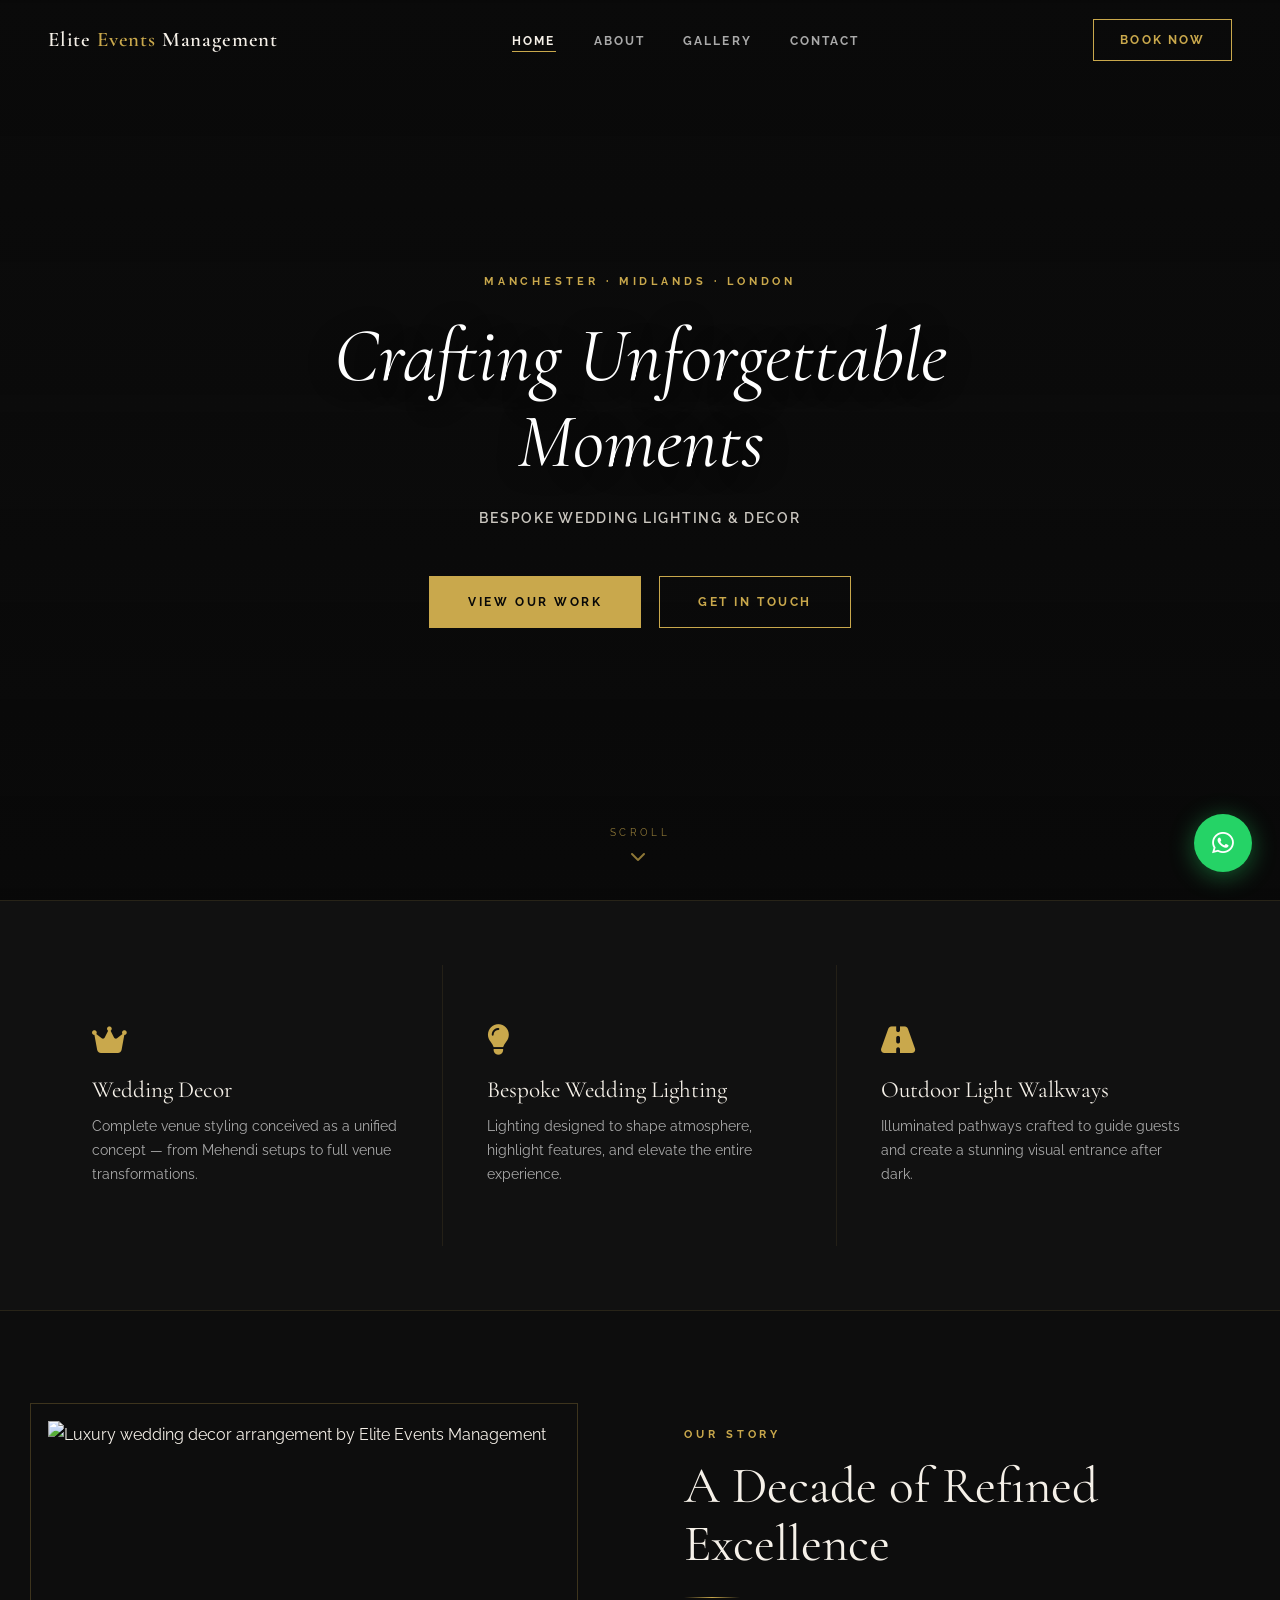
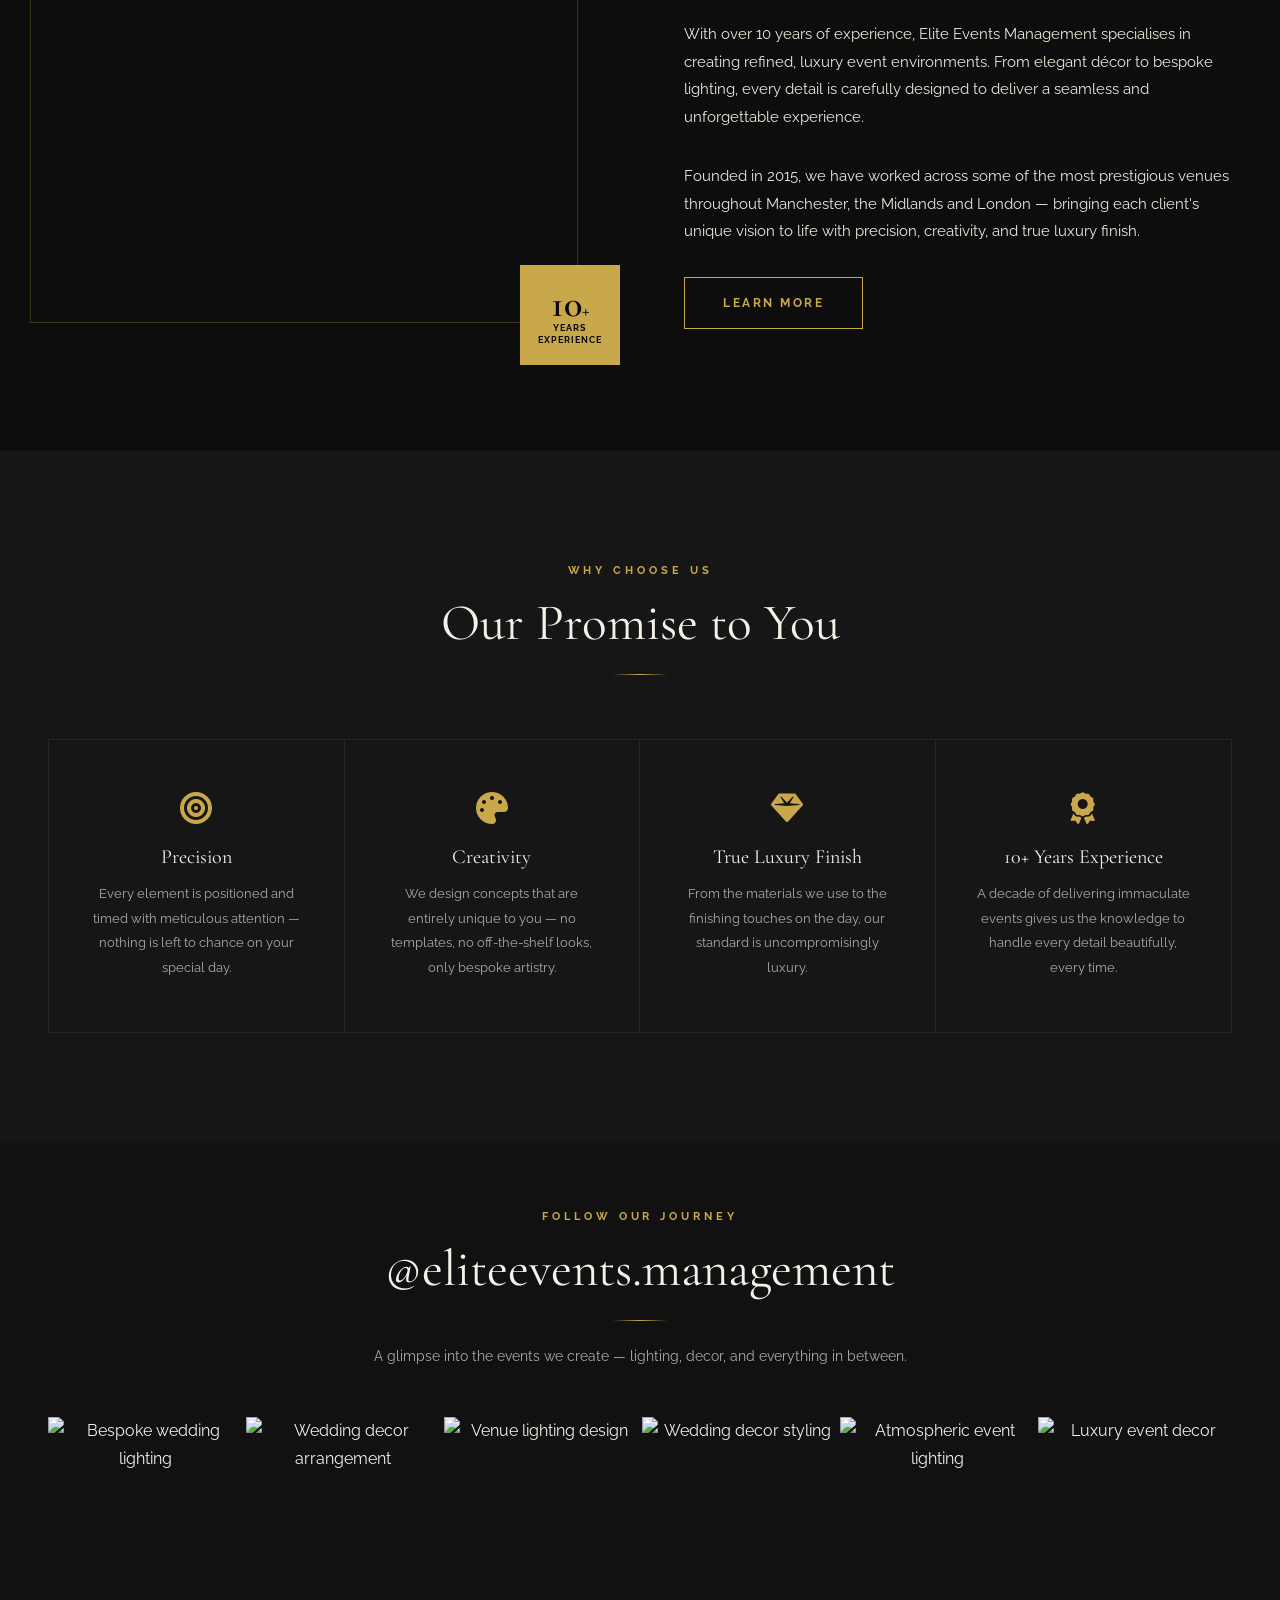
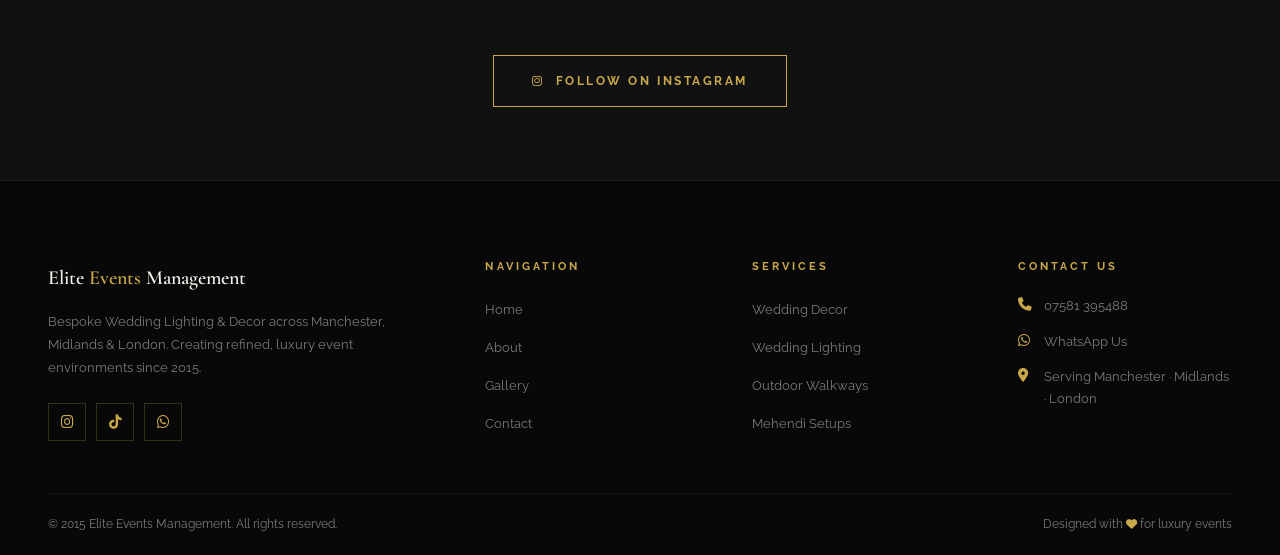
==== index.html @ c96908a7 "Initial commit: Elite Events Management website Bespoke wedding lighting & decor site — 4 pages, dar" ====
<!DOCTYPE html>
<html lang="en">
<head>
  <meta charset="UTF-8" />
  <meta name="viewport" content="width=device-width, initial-scale=1.0" />
  <title>Elite Events Management — Bespoke Wedding Lighting &amp; Decor</title>
  <meta name="description" content="Elite Events Management specialises in luxury wedding lighting and bespoke decor across Manchester, Midlands &amp; London. Over 10 years of creating unforgettable event environments." />

  <!-- Google Fonts -->
  <link rel="preconnect" href="https://fonts.googleapis.com" />
  <link rel="preconnect" href="https://fonts.gstatic.com" crossorigin />
  <link href="https://fonts.googleapis.com/css2?family=Cormorant+Garamond:ital,wght@0,300;0,400;0,600;1,300;1,400;1,600&family=Raleway:wght@300;400;600;700&display=swap" rel="stylesheet" />

  <!-- Font Awesome -->
  <link rel="stylesheet" href="https://cdnjs.cloudflare.com/ajax/libs/font-awesome/6.5.0/css/all.min.css" />

  <!-- Site Stylesheet -->
  <link rel="stylesheet" href="style.css" />
</head>
<body>

  <!-- =============================================
       NAVBAR
       ============================================= -->
  <nav class="navbar" aria-label="Main navigation">
    <div class="container">
      <a href="index.html" class="nav-logo">
        Elite <span class="logo-accent">Events</span> Management
      </a>

      <ul class="nav-links" role="list">
        <li><a href="index.html">Home</a></li>
        <li><a href="about.html">About</a></li>
        <li><a href="gallery.html">Gallery</a></li>
        <li><a href="contact.html">Contact</a></li>
      </ul>

      <a href="https://wa.me/447581395488" target="_blank" rel="noopener" class="nav-book" aria-label="Book via WhatsApp">
        Book Now
      </a>

      <button class="hamburger" aria-label="Toggle mobile menu" aria-expanded="false">
        <span></span><span></span><span></span>
      </button>
    </div>
  </nav>

  <!-- Mobile Menu -->
  <div class="mobile-menu" role="navigation" aria-label="Mobile navigation">
    <a href="index.html">Home</a>
    <a href="about.html">About</a>
    <a href="gallery.html">Gallery</a>
    <a href="contact.html">Contact</a>
    <a href="https://wa.me/447581395488" target="_blank" rel="noopener" class="mobile-book">Book Now via WhatsApp</a>
  </div>


  <!-- =============================================
       HERO
       ============================================= -->
  <section class="hero" aria-label="Hero banner">
    <!-- Background: first Wedding Lighting image -->
    <div class="hero-bg" style="background-image: url('https://primary.jwwb.nl/public/n/e/q/temp-ffznxdnyvjvzcstqiwfw/img_4349-high.jpg');"></div>
    <div class="hero-overlay"></div>

    <div class="hero-content">
      <span class="section-label">Manchester · Midlands · London</span>
      <h1>Crafting Unforgettable<br>Moments</h1>
      <p class="hero-sub">Bespoke Wedding Lighting &amp; Decor</p>
      <div class="hero-ctas">
        <a href="gallery.html" class="btn btn-solid">View Our Work</a>
        <a href="contact.html" class="btn">Get in Touch</a>
      </div>
    </div>

    <div class="hero-scroll" aria-hidden="true">
      <span>Scroll</span>
      <i class="fa-solid fa-chevron-down"></i>
    </div>
  </section>


  <!-- =============================================
       SERVICES STRIP
       ============================================= -->
  <section class="services-strip section-sm" aria-label="Our services overview">
    <div class="container">
      <div class="grid-3">

        <article class="service-card fade-in">
          <i class="fa-solid fa-crown service-icon" aria-hidden="true"></i>
          <h3>Wedding Decor</h3>
          <p>Complete venue styling conceived as a unified concept — from Mehendi setups to full venue transformations.</p>
        </article>

        <article class="service-card fade-in delay-2">
          <i class="fa-solid fa-lightbulb service-icon" aria-hidden="true"></i>
          <h3>Bespoke Wedding Lighting</h3>
          <p>Lighting designed to shape atmosphere, highlight features, and elevate the entire experience.</p>
        </article>

        <article class="service-card fade-in delay-4">
          <i class="fa-solid fa-road service-icon" aria-hidden="true"></i>
          <h3>Outdoor Light Walkways</h3>
          <p>Illuminated pathways crafted to guide guests and create a stunning visual entrance after dark.</p>
        </article>

      </div>
    </div>
  </section>


  <!-- =============================================
       ABOUT TEASER
       ============================================= -->
  <section class="about-teaser section" aria-label="About us">
    <div class="container">
      <div class="split">

        <div class="about-img-wrap fade-in-left">
          <img
            src="https://primary.jwwb.nl/public/n/e/q/temp-ffznxdnyvjvzcstqiwfw/img_4340-high.jpg"
            alt="Luxury wedding decor arrangement by Elite Events Management"
            loading="lazy"
          />
          <div class="about-img-badge" aria-label="10 plus years experience">
            <span class="num">10<span style="font-size:1.2rem;">+</span></span>
            <span class="label">Years<br>Experience</span>
          </div>
        </div>

        <div class="about-text fade-in-right">
          <span class="section-label">Our Story</span>
          <h2>A Decade of Refined Excellence</h2>
          <div class="gold-divider left"></div>
          <p>
            With over 10 years of experience, Elite Events Management specialises in creating
            refined, luxury event environments. From elegant décor to bespoke lighting, every
            detail is carefully designed to deliver a seamless and unforgettable experience.
          </p>
          <p>
            Founded in 2015, we have worked across some of the most prestigious venues throughout
            Manchester, the Midlands and London — bringing each client's unique vision to life with
            precision, creativity, and true luxury finish.
          </p>
          <a href="about.html" class="btn">Learn More</a>
        </div>

      </div>
    </div>
  </section>


  <!-- =============================================
       WHY CHOOSE US
       ============================================= -->
  <section class="why-us section" aria-label="Why choose Elite Events Management">
    <div class="container">
      <div class="why-header fade-in">
        <span class="section-label">Why Choose Us</span>
        <h2>Our Promise to You</h2>
        <div class="gold-divider"></div>
      </div>

      <div class="why-grid">

        <div class="why-card fade-in">
          <i class="fa-solid fa-bullseye why-icon" aria-hidden="true"></i>
          <h3>Precision</h3>
          <p>Every element is positioned and timed with meticulous attention — nothing is left to chance on your special day.</p>
        </div>

        <div class="why-card fade-in delay-2">
          <i class="fa-solid fa-palette why-icon" aria-hidden="true"></i>
          <h3>Creativity</h3>
          <p>We design concepts that are entirely unique to you — no templates, no off-the-shelf looks, only bespoke artistry.</p>
        </div>

        <div class="why-card fade-in delay-3">
          <i class="fa-solid fa-gem why-icon" aria-hidden="true"></i>
          <h3>True Luxury Finish</h3>
          <p>From the materials we use to the finishing touches on the day, our standard is uncompromisingly luxury.</p>
        </div>

        <div class="why-card fade-in delay-4">
          <i class="fa-solid fa-award why-icon" aria-hidden="true"></i>
          <h3>10+ Years Experience</h3>
          <p>A decade of delivering immaculate events gives us the knowledge to handle every detail beautifully, every time.</p>
        </div>

      </div>
    </div>
  </section>


  <!-- =============================================
       INSTAGRAM FEED STRIP
       ============================================= -->
  <section class="insta-section section-sm" aria-label="Our recent work on Instagram">
    <div class="container">

      <div class="insta-header fade-in">
        <span class="section-label">Follow Our Journey</span>
        <h2>@eliteevents.management</h2>
        <div class="gold-divider"></div>
        <p>A glimpse into the events we create — lighting, decor, and everything in between.</p>
      </div>

      <!-- 6-image Instagram-style grid — mix of lighting & decor -->
      <div class="insta-grid" role="list">

        <a href="https://instagram.com/eliteevents.management" target="_blank" rel="noopener" class="insta-item fade-in delay-1" role="listitem" aria-label="View on Instagram">
          <img src="https://primary.jwwb.nl/public/n/e/q/temp-ffznxdnyvjvzcstqiwfw/img_4349-high.jpg" alt="Bespoke wedding lighting" loading="lazy" />
          <div class="insta-item-overlay"><i class="fa-brands fa-instagram" aria-hidden="true"></i></div>
        </a>

        <a href="https://instagram.com/eliteevents.management" target="_blank" rel="noopener" class="insta-item fade-in delay-2" role="listitem" aria-label="View on Instagram">
          <img src="https://primary.jwwb.nl/public/n/e/q/temp-ffznxdnyvjvzcstqiwfw/img_4340-high.jpg" alt="Wedding decor arrangement" loading="lazy" />
          <div class="insta-item-overlay"><i class="fa-brands fa-instagram" aria-hidden="true"></i></div>
        </a>

        <a href="https://instagram.com/eliteevents.management" target="_blank" rel="noopener" class="insta-item fade-in delay-3" role="listitem" aria-label="View on Instagram">
          <img src="https://primary.jwwb.nl/public/n/e/q/temp-ffznxdnyvjvzcstqiwfw/img_4346-high.jpg" alt="Venue lighting design" loading="lazy" />
          <div class="insta-item-overlay"><i class="fa-brands fa-instagram" aria-hidden="true"></i></div>
        </a>

        <a href="https://instagram.com/eliteevents.management" target="_blank" rel="noopener" class="insta-item fade-in delay-2" role="listitem" aria-label="View on Instagram">
          <img src="https://primary.jwwb.nl/public/n/e/q/temp-ffznxdnyvjvzcstqiwfw/img_4334-high.jpg" alt="Wedding decor styling" loading="lazy" />
          <div class="insta-item-overlay"><i class="fa-brands fa-instagram" aria-hidden="true"></i></div>
        </a>

        <a href="https://instagram.com/eliteevents.management" target="_blank" rel="noopener" class="insta-item fade-in delay-3" role="listitem" aria-label="View on Instagram">
          <img src="https://primary.jwwb.nl/public/n/e/q/temp-ffznxdnyvjvzcstqiwfw/img_4342-high.jpg" alt="Atmospheric event lighting" loading="lazy" />
          <div class="insta-item-overlay"><i class="fa-brands fa-instagram" aria-hidden="true"></i></div>
        </a>

        <a href="https://instagram.com/eliteevents.management" target="_blank" rel="noopener" class="insta-item fade-in delay-4" role="listitem" aria-label="View on Instagram">
          <img src="https://primary.jwwb.nl/public/n/e/q/temp-ffznxdnyvjvzcstqiwfw/img_4332-high.jpg" alt="Luxury event decor" loading="lazy" />
          <div class="insta-item-overlay"><i class="fa-brands fa-instagram" aria-hidden="true"></i></div>
        </a>

      </div>

      <div class="text-center">
        <a href="https://instagram.com/eliteevents.management" target="_blank" rel="noopener" class="btn">
          <i class="fa-brands fa-instagram" aria-hidden="true"></i>&nbsp; Follow on Instagram
        </a>
      </div>

    </div>
  </section>


  <!-- =============================================
       FOOTER
       ============================================= -->
  <footer class="footer" role="contentinfo">
    <div class="container">
      <div class="footer-grid">

        <!-- Brand column -->
        <div class="footer-brand">
          <a href="index.html" class="footer-logo">
            Elite <span class="logo-accent">Events</span> Management
          </a>
          <p>Bespoke Wedding Lighting &amp; Decor across Manchester, Midlands &amp; London. Creating refined, luxury event environments since 2015.</p>
          <div class="footer-socials">
            <a href="https://instagram.com/eliteevents.management" target="_blank" rel="noopener" aria-label="Instagram">
              <i class="fa-brands fa-instagram" aria-hidden="true"></i>
            </a>
            <a href="https://tiktok.com/@eliteevents.management" target="_blank" rel="noopener" aria-label="TikTok">
              <i class="fa-brands fa-tiktok" aria-hidden="true"></i>
            </a>
            <a href="https://wa.me/447581395488" target="_blank" rel="noopener" aria-label="WhatsApp">
              <i class="fa-brands fa-whatsapp" aria-hidden="true"></i>
            </a>
          </div>
        </div>

        <!-- Navigation -->
        <div class="footer-col">
          <h4>Navigation</h4>
          <ul>
            <li><a href="index.html">Home</a></li>
            <li><a href="about.html">About</a></li>
            <li><a href="gallery.html">Gallery</a></li>
            <li><a href="contact.html">Contact</a></li>
          </ul>
        </div>

        <!-- Services -->
        <div class="footer-col">
          <h4>Services</h4>
          <ul>
            <li><a href="about.html#services">Wedding Decor</a></li>
            <li><a href="about.html#services">Wedding Lighting</a></li>
            <li><a href="about.html#services">Outdoor Walkways</a></li>
            <li><a href="about.html#services">Mehendi Setups</a></li>
          </ul>
        </div>

        <!-- Contact -->
        <div class="footer-col">
          <h4>Contact Us</h4>
          <div class="footer-contact-item">
            <i class="fa-solid fa-phone" aria-hidden="true"></i>
            <a href="tel:+447581395488">07581 395488</a>
          </div>
          <div class="footer-contact-item">
            <i class="fa-brands fa-whatsapp" aria-hidden="true"></i>
            <a href="https://wa.me/447581395488" target="_blank" rel="noopener">WhatsApp Us</a>
          </div>
          <div class="footer-contact-item">
            <i class="fa-solid fa-location-dot" aria-hidden="true"></i>
            <span>Serving Manchester · Midlands · London</span>
          </div>
        </div>

      </div>

      <div class="footer-bottom">
        <span>&copy; 2015 Elite Events Management. All rights reserved.</span>
        <span>
          Designed with <i class="fa-solid fa-heart" style="color:var(--gold);font-size:0.7rem;" aria-hidden="true"></i> for luxury events
        </span>
      </div>
    </div>
  </footer>


  <!-- =============================================
       FLOATING BUTTONS
       ============================================= -->
  <a href="https://wa.me/447581395488" target="_blank" rel="noopener" class="floating-whatsapp" aria-label="Chat on WhatsApp">
    <i class="fa-brands fa-whatsapp" aria-hidden="true"></i>
  </a>

  <a href="tel:+447581395488" class="floating-call" aria-label="Call us">
    <i class="fa-solid fa-phone" aria-hidden="true"></i>
  </a>


  <script src="script.js"></script>
</body>
</html>
---- style.css ----
/* =============================================
   ELITE EVENTS MANAGEMENT — Global Stylesheet
   Aesthetic: Dark Luxury — Black + Gold + Cream
   Fonts: Cormorant Garamond (headings) + Raleway (body)
   ============================================= */

/* ===== CSS CUSTOM PROPERTIES ===== */
:root {
  --gold:        #C9A84C;
  --gold-light:  #E8C97A;
  --gold-dark:   #9A7A30;
  --black:       #080808;
  --dark:        #0D0D0D;
  --dark-2:      #111111;
  --dark-3:      #161616;
  --dark-4:      #1E1E1E;
  --cream:       #F5F0E8;
  --ivory:       #EDE8DC;
  --white:       #FFFFFF;
  --grey:        #7A7A7A;
  --grey-light:  #AAAAAA;
  --green-wa:    #25D366;

  --font-heading: 'Cormorant Garamond', serif;
  --font-body:    'Raleway', sans-serif;

  --ease:        cubic-bezier(0.4, 0, 0.2, 1);
  --transition:  all 0.35s var(--ease);
  --nav-height:  80px;
}

/* ===== RESET ===== */
*, *::before, *::after { box-sizing: border-box; margin: 0; padding: 0; }
html { scroll-behavior: smooth; font-size: 16px; }
body {
  background: var(--dark);
  color: var(--cream);
  font-family: var(--font-body);
  line-height: 1.75;
  overflow-x: hidden;
  -webkit-font-smoothing: antialiased;
}
img { display: block; max-width: 100%; height: auto; }
a { color: inherit; text-decoration: none; }
ul { list-style: none; }
button { font-family: var(--font-body); cursor: pointer; }

/* ===== LAYOUT UTILITIES ===== */
.container    { max-width: 1240px; margin: 0 auto; padding: 0 28px; }
.section      { padding: 110px 0; }
.section-sm   { padding: 64px 0; }
.text-center  { text-align: center; }

.section-label {
  display: block;
  font-family: var(--font-body);
  font-size: 0.7rem;
  font-weight: 700;
  letter-spacing: 0.35em;
  text-transform: uppercase;
  color: var(--gold);
  margin-bottom: 14px;
}

/* ===== TYPOGRAPHY ===== */
h1, h2, h3, h4 {
  font-family: var(--font-heading);
  font-weight: 400;
  line-height: 1.12;
  color: var(--cream);
}
h1 { font-size: clamp(2.8rem, 6vw, 5.8rem); }
h2 { font-size: clamp(2rem, 4vw, 3.6rem); }
h3 { font-size: clamp(1.3rem, 2.5vw, 2rem); }
h4 { font-size: 1.1rem; }

p { font-size: 0.93rem; color: var(--ivory); line-height: 1.85; }

.gold-divider {
  width: 56px; height: 1px;
  background: linear-gradient(90deg, transparent, var(--gold), transparent);
  margin: 22px auto;
}
.gold-divider.left { margin-left: 0; }

/* ===== BUTTONS ===== */
.btn {
  display: inline-block;
  padding: 15px 38px;
  font-family: var(--font-body);
  font-size: 0.72rem;
  font-weight: 700;
  letter-spacing: 0.22em;
  text-transform: uppercase;
  border: 1px solid var(--gold);
  color: var(--gold);
  background: transparent;
  cursor: pointer;
  transition: var(--transition);
  position: relative;
  overflow: hidden;
  z-index: 1;
}
.btn::after {
  content: '';
  position: absolute;
  inset: 0;
  background: var(--gold);
  transform: scaleX(0);
  transform-origin: left;
  transition: transform 0.38s var(--ease);
  z-index: -1;
}
.btn:hover::after { transform: scaleX(1); }
.btn:hover { color: var(--black); }

.btn-solid {
  background: var(--gold);
  color: var(--black);
}
.btn-solid::after { background: var(--dark-4); }
.btn-solid:hover { color: var(--cream); border-color: var(--dark-4); }

/* =============================================
   NAVBAR
   ============================================= */
.navbar {
  position: fixed;
  top: 0; left: 0; right: 0;
  z-index: 1000;
  height: var(--nav-height);
  display: flex;
  align-items: center;
  transition: background 0.45s var(--ease), box-shadow 0.45s var(--ease);
}
.navbar.scrolled {
  background: rgba(8, 8, 8, 0.97);
  box-shadow: 0 1px 0 rgba(201, 168, 76, 0.1), 0 4px 40px rgba(0,0,0,0.6);
  backdrop-filter: blur(14px);
  -webkit-backdrop-filter: blur(14px);
}
.navbar .container {
  display: flex;
  align-items: center;
  justify-content: space-between;
  width: 100%;
}

/* Logo */
.nav-logo {
  font-family: var(--font-heading);
  font-size: 1.3rem;
  font-weight: 600;
  color: var(--cream);
  letter-spacing: 0.04em;
  white-space: nowrap;
}
.nav-logo .logo-accent { color: var(--gold); }

/* Nav links */
.nav-links {
  display: flex;
  align-items: center;
  gap: 38px;
}
.nav-links a {
  font-size: 0.73rem;
  font-weight: 700;
  letter-spacing: 0.18em;
  text-transform: uppercase;
  color: var(--grey-light);
  transition: color 0.25s;
  position: relative;
  padding-bottom: 4px;
}
.nav-links a::after {
  content: '';
  position: absolute;
  bottom: 0; left: 0;
  width: 0; height: 1px;
  background: var(--gold);
  transition: width 0.3s var(--ease);
}
.nav-links a:hover,
.nav-links a.active { color: var(--cream); }
.nav-links a:hover::after,
.nav-links a.active::after { width: 100%; }

/* Book Now nav button */
.nav-book {
  padding: 10px 26px;
  font-size: 0.72rem;
  font-weight: 700;
  letter-spacing: 0.18em;
  text-transform: uppercase;
  border: 1px solid var(--gold);
  color: var(--gold);
  transition: var(--transition);
  white-space: nowrap;
  background: transparent;
}
.nav-book:hover { background: var(--gold); color: var(--black); }

/* Hamburger */
.hamburger {
  display: none;
  flex-direction: column;
  gap: 5px;
  cursor: pointer;
  padding: 6px;
  background: none;
  border: none;
}
.hamburger span {
  display: block;
  width: 26px; height: 2px;
  background: var(--cream);
  transition: var(--transition);
  transform-origin: center;
}
.hamburger.open span:nth-child(1) { transform: translateY(7px) rotate(45deg); }
.hamburger.open span:nth-child(2) { opacity: 0; transform: scaleX(0); }
.hamburger.open span:nth-child(3) { transform: translateY(-7px) rotate(-45deg); }

/* Mobile menu */
.mobile-menu {
  display: none;
  position: fixed;
  top: var(--nav-height);
  left: 0; right: 0; bottom: 0;
  background: rgba(8, 8, 8, 0.99);
  backdrop-filter: blur(20px);
  -webkit-backdrop-filter: blur(20px);
  padding: 40px 28px;
  z-index: 999;
  flex-direction: column;
  gap: 0;
  border-top: 1px solid rgba(201, 168, 76, 0.15);
  overflow-y: auto;
}
.mobile-menu.open { display: flex; }
.mobile-menu a {
  font-family: var(--font-heading);
  font-size: 1.9rem;
  color: var(--cream);
  letter-spacing: 0.03em;
  padding: 14px 0;
  border-bottom: 1px solid rgba(255, 255, 255, 0.05);
  transition: color 0.25s;
}
.mobile-menu a:hover { color: var(--gold); }
.mobile-menu .mobile-book {
  margin-top: 32px;
  display: inline-block;
  font-family: var(--font-body);
  font-size: 0.78rem;
  letter-spacing: 0.2em;
  text-transform: uppercase;
  font-weight: 700;
  border: 1px solid var(--gold);
  color: var(--gold);
  padding: 16px 36px;
  text-align: center;
}

/* =============================================
   HERO — Full screen
   ============================================= */
.hero {
  position: relative;
  height: 100vh;
  min-height: 640px;
  display: flex;
  align-items: center;
  justify-content: center;
  text-align: center;
  overflow: hidden;
}
.hero-bg {
  position: absolute;
  inset: 0;
  background-size: cover;
  background-position: center top;
  will-change: transform;
  transform: scale(1.06) translateY(0);
}
.hero-overlay {
  position: absolute;
  inset: 0;
  background: linear-gradient(
    180deg,
    rgba(8,8,8,0.62) 0%,
    rgba(8,8,8,0.38) 45%,
    rgba(8,8,8,0.78) 100%
  );
}
.hero-content {
  position: relative;
  z-index: 2;
  max-width: 820px;
  padding: 0 24px;
}
.hero-content .section-label { margin-bottom: 22px; }
.hero-content h1 {
  color: var(--white);
  margin-bottom: 20px;
  text-shadow: 0 2px 30px rgba(0,0,0,0.4);
  font-style: italic;
}
.hero-content .hero-sub {
  font-size: 0.9rem;
  color: rgba(245, 240, 232, 0.82);
  letter-spacing: 0.12em;
  margin-bottom: 44px;
  text-transform: uppercase;
  font-weight: 600;
}
.hero-ctas {
  display: flex;
  gap: 18px;
  justify-content: center;
  flex-wrap: wrap;
}
.hero-scroll {
  position: absolute;
  bottom: 36px;
  left: 50%;
  transform: translateX(-50%);
  z-index: 2;
  display: flex;
  flex-direction: column;
  align-items: center;
  gap: 6px;
  color: rgba(201, 168, 76, 0.7);
  font-size: 0.6rem;
  letter-spacing: 0.35em;
  text-transform: uppercase;
  animation: heroScroll 2.2s ease-in-out infinite;
}
.hero-scroll i { font-size: 1rem; }
@keyframes heroScroll {
  0%, 100% { transform: translateX(-50%) translateY(0); opacity: 0.7; }
  50% { transform: translateX(-50%) translateY(8px); opacity: 1; }
}

/* Sub-page hero */
.page-hero {
  padding-top: calc(var(--nav-height) + 64px);
  padding-bottom: 72px;
  background: var(--dark-2);
  text-align: center;
  position: relative;
  overflow: hidden;
}
.page-hero::before {
  content: '';
  position: absolute;
  inset: 0;
  background: radial-gradient(ellipse 70% 50% at 50% 0%, rgba(201,168,76,0.07) 0%, transparent 70%);
}
.page-hero .section-label { margin-bottom: 16px; }
.page-hero h1 { margin-bottom: 16px; }
.page-hero p {
  max-width: 580px;
  margin: 0 auto;
  color: var(--grey-light);
}

/* =============================================
   SERVICES STRIP (Home)
   ============================================= */
.services-strip {
  background: var(--dark-2);
  border-top: 1px solid rgba(201,168,76,0.12);
  border-bottom: 1px solid rgba(201,168,76,0.12);
}
.services-strip .grid-3 {
  display: grid;
  grid-template-columns: repeat(3, 1fr);
}
.service-card {
  padding: 60px 44px;
  border-right: 1px solid rgba(201,168,76,0.1);
  position: relative;
  overflow: hidden;
  transition: background 0.35s;
}
.service-card:last-child { border-right: none; }
.service-card::after {
  content: '';
  position: absolute;
  bottom: 0; left: 0;
  height: 2px; width: 0;
  background: linear-gradient(90deg, var(--gold), var(--gold-light));
  transition: width 0.45s var(--ease);
}
.service-card:hover { background: rgba(201,168,76,0.035); }
.service-card:hover::after { width: 100%; }
.service-icon {
  font-size: 1.9rem;
  color: var(--gold);
  margin-bottom: 22px;
  display: block;
}
.service-card h3 { font-size: 1.45rem; margin-bottom: 12px; }
.service-card p { font-size: 0.87rem; color: var(--grey-light); line-height: 1.7; }

/* =============================================
   ABOUT TEASER (Home)
   ============================================= */
.about-teaser .split {
  display: grid;
  grid-template-columns: 1fr 1fr;
  gap: 88px;
  align-items: center;
}
.about-img-wrap {
  position: relative;
}
.about-img-wrap img {
  width: 100%;
  height: 520px;
  object-fit: cover;
  display: block;
}
.about-img-wrap::before {
  content: '';
  position: absolute;
  top: -18px; left: -18px;
  right: 18px; bottom: 18px;
  border: 1px solid rgba(201,168,76,0.25);
  pointer-events: none;
}
.about-img-badge {
  position: absolute;
  bottom: -24px; right: -24px;
  width: 100px; height: 100px;
  background: var(--gold);
  display: flex;
  flex-direction: column;
  align-items: center;
  justify-content: center;
  text-align: center;
}
.about-img-badge .num {
  font-family: var(--font-heading);
  font-size: 2.4rem;
  color: var(--black);
  line-height: 1;
  font-weight: 600;
}
.about-img-badge .label {
  font-family: var(--font-body);
  font-size: 0.55rem;
  font-weight: 700;
  letter-spacing: 0.12em;
  text-transform: uppercase;
  color: var(--black);
  line-height: 1.3;
}
.about-text .section-label { margin-bottom: 14px; }
.about-text h2 { margin-bottom: 24px; }
.about-text p { margin-bottom: 32px; }

/* =============================================
   WHY CHOOSE US
   ============================================= */
.why-us { background: var(--dark-3); }
.why-header { text-align: center; margin-bottom: 64px; }
.why-grid {
  display: grid;
  grid-template-columns: repeat(4, 1fr);
  border: 1px solid rgba(201,168,76,0.1);
}
.why-card {
  padding: 52px 36px;
  text-align: center;
  border-right: 1px solid rgba(201,168,76,0.1);
  transition: background 0.35s;
}
.why-card:last-child { border-right: none; }
.why-card:hover { background: rgba(201,168,76,0.04); }
.why-icon {
  font-size: 2rem;
  color: var(--gold);
  margin-bottom: 22px;
  display: block;
}
.why-card h3 { font-size: 1.25rem; margin-bottom: 12px; }
.why-card p { font-size: 0.84rem; color: var(--grey-light); }

/* =============================================
   INSTAGRAM STRIP (Home)
   ============================================= */
.insta-section {
  background: var(--dark-2);
  text-align: center;
}
.insta-header { margin-bottom: 48px; }
.insta-header h2 { margin-bottom: 14px; }
.insta-header p { color: var(--grey-light); font-size: 0.88rem; }
.insta-grid {
  display: grid;
  grid-template-columns: repeat(6, 1fr);
  gap: 4px;
  margin-bottom: 44px;
}
.insta-item {
  position: relative;
  aspect-ratio: 1 / 1;
  overflow: hidden;
  cursor: pointer;
}
.insta-item img {
  width: 100%; height: 100%;
  object-fit: cover;
  transition: transform 0.55s var(--ease);
}
.insta-item:hover img { transform: scale(1.1); }
.insta-item-overlay {
  position: absolute;
  inset: 0;
  background: rgba(8,8,8,0.55);
  display: flex;
  align-items: center;
  justify-content: center;
  opacity: 0;
  transition: opacity 0.35s;
}
.insta-item:hover .insta-item-overlay { opacity: 1; }
.insta-item-overlay i { font-size: 1.5rem; color: white; }

/* =============================================
   FOOTER
   ============================================= */
.footer {
  background: var(--black);
  border-top: 1px solid rgba(201,168,76,0.12);
  padding: 80px 0 0;
}
.footer-grid {
  display: grid;
  grid-template-columns: 1.8fr 1fr 1fr 1fr;
  gap: 52px;
  padding-bottom: 52px;
  border-bottom: 1px solid rgba(255,255,255,0.05);
}
.footer-logo {
  font-family: var(--font-heading);
  font-size: 1.25rem;
  color: var(--cream);
  font-weight: 600;
  display: block;
  margin-bottom: 14px;
}
.footer-logo .logo-accent { color: var(--gold); }
.footer-brand p {
  font-size: 0.84rem;
  color: var(--grey);
  margin-bottom: 24px;
  line-height: 1.7;
}
.footer-socials {
  display: flex;
  gap: 10px;
}
.footer-socials a {
  width: 38px; height: 38px;
  border: 1px solid rgba(201,168,76,0.25);
  display: flex; align-items: center; justify-content: center;
  color: var(--gold);
  font-size: 0.9rem;
  transition: var(--transition);
}
.footer-socials a:hover { background: var(--gold); color: var(--black); border-color: var(--gold); }

.footer-col h4 {
  font-family: var(--font-body);
  font-size: 0.68rem;
  font-weight: 700;
  letter-spacing: 0.28em;
  text-transform: uppercase;
  color: var(--gold);
  margin-bottom: 22px;
}
.footer-col ul { display: flex; flex-direction: column; gap: 10px; }
.footer-col ul a {
  font-size: 0.84rem;
  color: var(--grey);
  transition: color 0.25s;
  padding-left: 0;
}
.footer-col ul a:hover { color: var(--cream); }

.footer-contact-item {
  display: flex;
  align-items: flex-start;
  gap: 12px;
  margin-bottom: 14px;
}
.footer-contact-item i {
  color: var(--gold);
  font-size: 0.85rem;
  margin-top: 3px;
  min-width: 14px;
}
.footer-contact-item span, .footer-contact-item a {
  font-size: 0.84rem;
  color: var(--grey);
  line-height: 1.6;
  transition: color 0.25s;
}
.footer-contact-item a:hover { color: var(--gold); }

.footer-bottom {
  display: flex;
  align-items: center;
  justify-content: space-between;
  padding: 20px 0;
  font-size: 0.76rem;
  color: var(--grey);
  flex-wrap: wrap;
  gap: 12px;
}
.footer-bottom a { color: var(--grey); transition: color 0.25s; }
.footer-bottom a:hover { color: var(--gold); }

/* =============================================
   FLOATING BUTTONS
   ============================================= */
.floating-whatsapp {
  position: fixed;
  bottom: 28px; right: 28px;
  z-index: 950;
  width: 58px; height: 58px;
  background: var(--green-wa);
  border-radius: 50%;
  display: flex; align-items: center; justify-content: center;
  color: white;
  font-size: 1.55rem;
  box-shadow: 0 4px 24px rgba(37,211,102,0.42);
  transition: transform 0.3s, box-shadow 0.3s;
}
.floating-whatsapp:hover {
  transform: scale(1.1) translateY(-2px);
  box-shadow: 0 8px 36px rgba(37,211,102,0.55);
}

.floating-call {
  display: none;
  position: fixed;
  bottom: 28px; right: 100px;
  z-index: 950;
  width: 58px; height: 58px;
  background: var(--gold);
  border-radius: 50%;
  align-items: center; justify-content: center;
  color: var(--black);
  font-size: 1.3rem;
  box-shadow: 0 4px 24px rgba(201,168,76,0.38);
  transition: transform 0.3s;
}
.floating-call:hover { transform: scale(1.1); }

/* =============================================
   SCROLL ANIMATIONS
   ============================================= */
.fade-in {
  opacity: 0;
  transform: translateY(32px);
  transition: opacity 0.75s var(--ease), transform 0.75s var(--ease);
}
.fade-in-left {
  opacity: 0;
  transform: translateX(-32px);
  transition: opacity 0.75s var(--ease), transform 0.75s var(--ease);
}
.fade-in-right {
  opacity: 0;
  transform: translateX(32px);
  transition: opacity 0.75s var(--ease), transform 0.75s var(--ease);
}
.fade-in.visible,
.fade-in-left.visible,
.fade-in-right.visible { opacity: 1; transform: translate(0); }

.delay-1 { transition-delay: 0.1s; }
.delay-2 { transition-delay: 0.2s; }
.delay-3 { transition-delay: 0.3s; }
.delay-4 { transition-delay: 0.4s; }
.delay-5 { transition-delay: 0.5s; }

/* =============================================
   ABOUT PAGE
   ============================================= */
.about-intro { background: var(--dark); }
.about-intro-inner {
  max-width: 860px;
  margin: 0 auto;
}
.about-intro-inner p { margin-bottom: 22px; font-size: 1.02rem; }
.about-intro-inner .lead {
  font-family: var(--font-heading);
  font-size: 1.45rem;
  font-style: italic;
  color: var(--cream);
  line-height: 1.5;
  margin-bottom: 32px;
}

/* Services detail */
.services-detail { background: var(--dark-2); }
.services-detail-header { text-align: center; margin-bottom: 64px; }
.services-detail-grid {
  display: grid;
  grid-template-columns: repeat(3, 1fr);
  border: 1px solid rgba(201,168,76,0.1);
}
.service-detail-card {
  padding: 52px 40px;
  border-right: 1px solid rgba(201,168,76,0.1);
  position: relative;
  transition: background 0.35s;
}
.service-detail-card:last-child { border-right: none; }
.service-detail-card:hover { background: rgba(201,168,76,0.035); }
.service-detail-card .service-icon { margin-bottom: 22px; }
.service-detail-card h3 { margin-bottom: 14px; }
.service-detail-card > p { font-size: 0.87rem; color: var(--grey-light); margin-bottom: 22px; }
.service-detail-card ul { display: flex; flex-direction: column; gap: 10px; }
.service-detail-card ul li {
  font-size: 0.84rem;
  color: var(--grey-light);
  padding-left: 18px;
  position: relative;
  line-height: 1.5;
}
.service-detail-card ul li::before {
  content: '';
  position: absolute;
  left: 0; top: 9px;
  width: 7px; height: 1px;
  background: var(--gold);
}

/* How It Works timeline */
.timeline-section { background: var(--dark-3); }
.timeline-header { text-align: center; margin-bottom: 72px; }
.timeline-steps {
  display: grid;
  grid-template-columns: repeat(4, 1fr);
  position: relative;
}
.timeline-steps::before {
  content: '';
  position: absolute;
  top: 31px;
  left: calc(12.5% + 8px);
  width: calc(75% - 16px);
  height: 1px;
  background: linear-gradient(90deg, rgba(201,168,76,0.2), rgba(201,168,76,0.5), rgba(201,168,76,0.2));
  z-index: 0;
}
.timeline-step {
  text-align: center;
  padding: 0 20px;
  position: relative;
  z-index: 1;
}
.step-circle {
  width: 62px; height: 62px;
  border: 1px solid var(--gold);
  border-radius: 50%;
  display: flex; align-items: center; justify-content: center;
  margin: 0 auto 28px;
  background: var(--dark-3);
  font-family: var(--font-heading);
  font-size: 1.5rem;
  color: var(--gold);
  position: relative;
  z-index: 2;
}
.timeline-step h3 { font-size: 1.15rem; margin-bottom: 10px; }
.timeline-step p { font-size: 0.83rem; color: var(--grey-light); }

/* =============================================
   GALLERY PAGE
   ============================================= */
.gallery-section { background: var(--dark); }

.gallery-filters {
  display: flex;
  justify-content: center;
  flex-wrap: wrap;
  gap: 6px;
  margin-bottom: 52px;
}
.filter-btn {
  padding: 11px 30px;
  font-family: var(--font-body);
  font-size: 0.72rem;
  font-weight: 700;
  letter-spacing: 0.18em;
  text-transform: uppercase;
  border: 1px solid rgba(201,168,76,0.25);
  color: var(--grey-light);
  background: transparent;
  cursor: pointer;
  transition: var(--transition);
}
.filter-btn.active,
.filter-btn:hover {
  border-color: var(--gold);
  color: var(--gold);
  background: rgba(201,168,76,0.06);
}

/* Masonry columns gallery */
.gallery-grid {
  columns: 3;
  column-gap: 6px;
}
.gallery-item {
  break-inside: avoid;
  margin-bottom: 6px;
  position: relative;
  overflow: hidden;
  cursor: pointer;
  display: block;
}
.gallery-item img {
  width: 100%;
  display: block;
  object-fit: cover;
  transition: transform 0.55s var(--ease);
}
.gallery-item:hover img { transform: scale(1.06); }
.gallery-item-overlay {
  position: absolute;
  inset: 0;
  background: rgba(8,8,8,0.55);
  display: flex;
  flex-direction: column;
  align-items: center;
  justify-content: center;
  gap: 10px;
  opacity: 0;
  transition: opacity 0.35s;
}
.gallery-item:hover .gallery-item-overlay { opacity: 1; }
.gallery-item-overlay i { font-size: 1.5rem; color: var(--gold); }
.gallery-item-overlay span {
  font-family: var(--font-body);
  font-size: 0.68rem;
  font-weight: 700;
  letter-spacing: 0.22em;
  text-transform: uppercase;
  color: var(--cream);
}
.gallery-item.hidden { display: none; }

/* Lightbox */
.lightbox {
  position: fixed;
  inset: 0;
  z-index: 2000;
  background: rgba(0,0,0,0.96);
  display: none;
  align-items: center;
  justify-content: center;
}
.lightbox.open { display: flex; }
.lightbox-inner {
  position: relative;
  display: flex;
  flex-direction: column;
  align-items: center;
  max-width: 90vw;
  max-height: 90vh;
}
.lightbox-inner img {
  max-width: 88vw;
  max-height: 82vh;
  object-fit: contain;
  display: block;
}
.lightbox-close {
  position: absolute;
  top: -50px; right: 0;
  background: none;
  border: none;
  color: var(--cream);
  font-size: 1.3rem;
  cursor: pointer;
  padding: 8px;
  transition: color 0.25s;
  line-height: 1;
}
.lightbox-close:hover { color: var(--gold); }
.lightbox-caption {
  margin-top: 14px;
  font-family: var(--font-body);
  font-size: 0.7rem;
  font-weight: 700;
  letter-spacing: 0.25em;
  text-transform: uppercase;
  color: var(--gold);
  text-align: center;
}
.lightbox-nav {
  position: absolute;
  top: 50%;
  transform: translateY(-50%);
  background: rgba(201,168,76,0.12);
  border: 1px solid rgba(201,168,76,0.3);
  color: var(--cream);
  width: 48px; height: 48px;
  display: flex; align-items: center; justify-content: center;
  cursor: pointer;
  font-size: 1rem;
  transition: background 0.25s;
}
.lightbox-nav:hover { background: rgba(201,168,76,0.3); color: var(--gold); }
.lightbox-prev { left: -64px; }
.lightbox-next { right: -64px; }

.gallery-cta-block {
  text-align: center;
  padding: 90px 0 110px;
  border-top: 1px solid rgba(201,168,76,0.1);
  margin-top: 48px;
}
.gallery-cta-block h2 { margin-bottom: 14px; }
.gallery-cta-block p { color: var(--grey-light); margin-bottom: 36px; font-size: 0.92rem; }

/* =============================================
   CONTACT PAGE
   ============================================= */
.contact-section { background: var(--dark); }
.contact-grid {
  display: grid;
  grid-template-columns: 1.4fr 1fr;
  gap: 72px;
  align-items: start;
}

/* Form */
.contact-form-head { margin-bottom: 44px; }
.contact-form-head h2 { margin-bottom: 10px; }
.contact-form-head p { color: var(--grey-light); font-size: 0.9rem; }

.form-group { margin-bottom: 26px; }
.form-group label {
  display: block;
  font-size: 0.68rem;
  font-weight: 700;
  letter-spacing: 0.22em;
  text-transform: uppercase;
  color: var(--gold);
  margin-bottom: 8px;
}
.form-group input,
.form-group select,
.form-group textarea {
  width: 100%;
  background: var(--dark-3);
  border: 1px solid rgba(201,168,76,0.18);
  color: var(--cream);
  font-family: var(--font-body);
  font-size: 0.9rem;
  padding: 15px 20px;
  outline: none;
  transition: border-color 0.3s;
  -webkit-appearance: none;
  appearance: none;
  border-radius: 0;
}
.form-group input::placeholder,
.form-group textarea::placeholder { color: var(--grey); }
.form-group input:focus,
.form-group select:focus,
.form-group textarea:focus { border-color: var(--gold); }
.form-group select {
  background-image: url("data:image/svg+xml,%3Csvg xmlns='http://www.w3.org/2000/svg' width='10' height='7'%3E%3Cpath fill='%23C9A84C' d='M5 7L0 0h10z'/%3E%3C/svg%3E");
  background-repeat: no-repeat;
  background-position: right 20px center;
  cursor: pointer;
}
.form-group select option { background: #161616; color: var(--cream); }
.form-group textarea { resize: vertical; min-height: 140px; }
.form-row { display: grid; grid-template-columns: 1fr 1fr; gap: 22px; }

.field-error {
  display: none;
  font-size: 0.73rem;
  color: #e05c5c;
  margin-top: 5px;
  letter-spacing: 0.04em;
}
.form-group.has-error .field-error { display: block; }
.form-group.has-error input,
.form-group.has-error select,
.form-group.has-error textarea { border-color: #e05c5c; }

.submit-btn {
  display: inline-block;
  padding: 17px 44px;
  font-family: var(--font-body);
  font-size: 0.73rem;
  font-weight: 700;
  letter-spacing: 0.22em;
  text-transform: uppercase;
  border: 1px solid var(--gold);
  color: var(--black);
  background: var(--gold);
  cursor: pointer;
  transition: var(--transition);
  position: relative;
  overflow: hidden;
  z-index: 1;
}
.submit-btn::after {
  content: '';
  position: absolute;
  inset: 0;
  background: var(--dark-4);
  transform: scaleX(0);
  transform-origin: left;
  transition: transform 0.35s var(--ease);
  z-index: -1;
}
.submit-btn:hover::after { transform: scaleX(1); }
.submit-btn:hover { color: var(--gold); border-color: var(--dark-4); }
.submit-btn:disabled { opacity: 0.6; cursor: not-allowed; }

.form-success {
  display: none;
  text-align: center;
  padding: 56px 40px;
  border: 1px solid rgba(201,168,76,0.25);
  background: rgba(201,168,76,0.04);
}
.form-success i { font-size: 2.8rem; color: var(--gold); margin-bottom: 20px; display: block; }
.form-success h3 { margin-bottom: 12px; font-size: 1.6rem; }
.form-success p { color: var(--grey-light); }

/* Sidebar */
.contact-sidebar { position: sticky; top: 108px; }
.info-card {
  background: var(--dark-2);
  border: 1px solid rgba(201,168,76,0.13);
  padding: 44px;
  margin-bottom: 20px;
}
.info-card h3 {
  font-size: 1.3rem;
  margin-bottom: 28px;
  padding-bottom: 18px;
  border-bottom: 1px solid rgba(201,168,76,0.15);
}
.info-item {
  display: flex;
  gap: 16px;
  align-items: flex-start;
  margin-bottom: 22px;
}
.info-item:last-child { margin-bottom: 0; }
.info-item i { color: var(--gold); font-size: 1rem; margin-top: 4px; min-width: 16px; }
.info-item-body strong {
  display: block;
  font-size: 0.7rem;
  font-weight: 700;
  letter-spacing: 0.18em;
  text-transform: uppercase;
  color: var(--cream);
  margin-bottom: 3px;
  font-family: var(--font-body);
}
.info-item-body span,
.info-item-body a {
  font-size: 0.87rem;
  color: var(--grey-light);
  line-height: 1.6;
  transition: color 0.25s;
}
.info-item-body a:hover { color: var(--gold); }

.areas-tags {
  display: flex;
  flex-wrap: wrap;
  gap: 8px;
  margin-top: 6px;
}
.area-tag {
  padding: 5px 14px;
  border: 1px solid rgba(201,168,76,0.3);
  font-size: 0.72rem;
  font-weight: 700;
  letter-spacing: 0.12em;
  text-transform: uppercase;
  color: var(--gold);
  font-family: var(--font-body);
}

/* =============================================
   RESPONSIVE — 1024px
   ============================================= */
@media (max-width: 1024px) {
  .footer-grid { grid-template-columns: 1fr 1fr; }
  .why-grid {
    grid-template-columns: repeat(2, 1fr);
    border: 1px solid rgba(201,168,76,0.1);
  }
  .why-card:nth-child(1),
  .why-card:nth-child(2) { border-bottom: 1px solid rgba(201,168,76,0.1); }
  .why-card:nth-child(2) { border-right: none; }
  .why-card:nth-child(4) { border-right: none; }

  .timeline-steps { grid-template-columns: repeat(2, 1fr); gap: 44px; }
  .timeline-steps::before { display: none; }

  .gallery-grid { columns: 2; }
  .contact-grid { grid-template-columns: 1fr; }
  .contact-sidebar { position: static; }
}

/* =============================================
   RESPONSIVE — 768px
   ============================================= */
@media (max-width: 768px) {
  :root { --nav-height: 68px; }
  .section { padding: 76px 0; }

  /* Nav */
  .nav-links, .nav-book { display: none; }
  .hamburger { display: flex; }

  /* Hero */
  .hero-bg { background-attachment: scroll; }

  /* Services strip */
  .services-strip .grid-3 { grid-template-columns: 1fr; }
  .service-card {
    border-right: none;
    border-bottom: 1px solid rgba(201,168,76,0.1);
  }
  .service-card:last-child { border-bottom: none; }

  /* About teaser */
  .about-teaser .split { grid-template-columns: 1fr; gap: 44px; }
  .about-img-wrap img { height: 340px; }
  .about-img-badge { width: 80px; height: 80px; right: -12px; bottom: -12px; }
  .about-img-badge .num { font-size: 1.8rem; }

  /* Why us */
  .why-grid { grid-template-columns: 1fr; border: none; }
  .why-card {
    border-right: none;
    border-bottom: 1px solid rgba(201,168,76,0.1);
  }
  .why-card:last-child { border-bottom: none; }

  /* Insta */
  .insta-grid { grid-template-columns: repeat(3, 1fr); }

  /* Footer */
  .footer-grid { grid-template-columns: 1fr; gap: 36px; }

  /* About */
  .services-detail-grid { grid-template-columns: 1fr; }
  .service-detail-card {
    border-right: none;
    border-bottom: 1px solid rgba(201,168,76,0.1);
  }
  .service-detail-card:last-child { border-bottom: none; }
  .timeline-steps { grid-template-columns: 1fr; }

  /* Gallery */
  .gallery-grid { columns: 2; }
  .lightbox-prev { left: -6px; }
  .lightbox-next { right: -6px; }

  /* Contact */
  .form-row { grid-template-columns: 1fr; }

  /* Floating */
  .floating-call { display: flex; }
}

/* =============================================
   RESPONSIVE — 480px
   ============================================= */
@media (max-width: 480px) {
  h1 { font-size: 2.4rem; }
  h2 { font-size: 1.9rem; }
  .hero-ctas { flex-direction: column; align-items: center; }
  .insta-grid { grid-template-columns: repeat(2, 1fr); }
  .gallery-grid { columns: 1; }
  .gallery-filters { gap: 4px; }
  .filter-btn { padding: 9px 18px; font-size: 0.7rem; }
  .lightbox-nav { display: none; }
  .info-card { padding: 28px; }
}
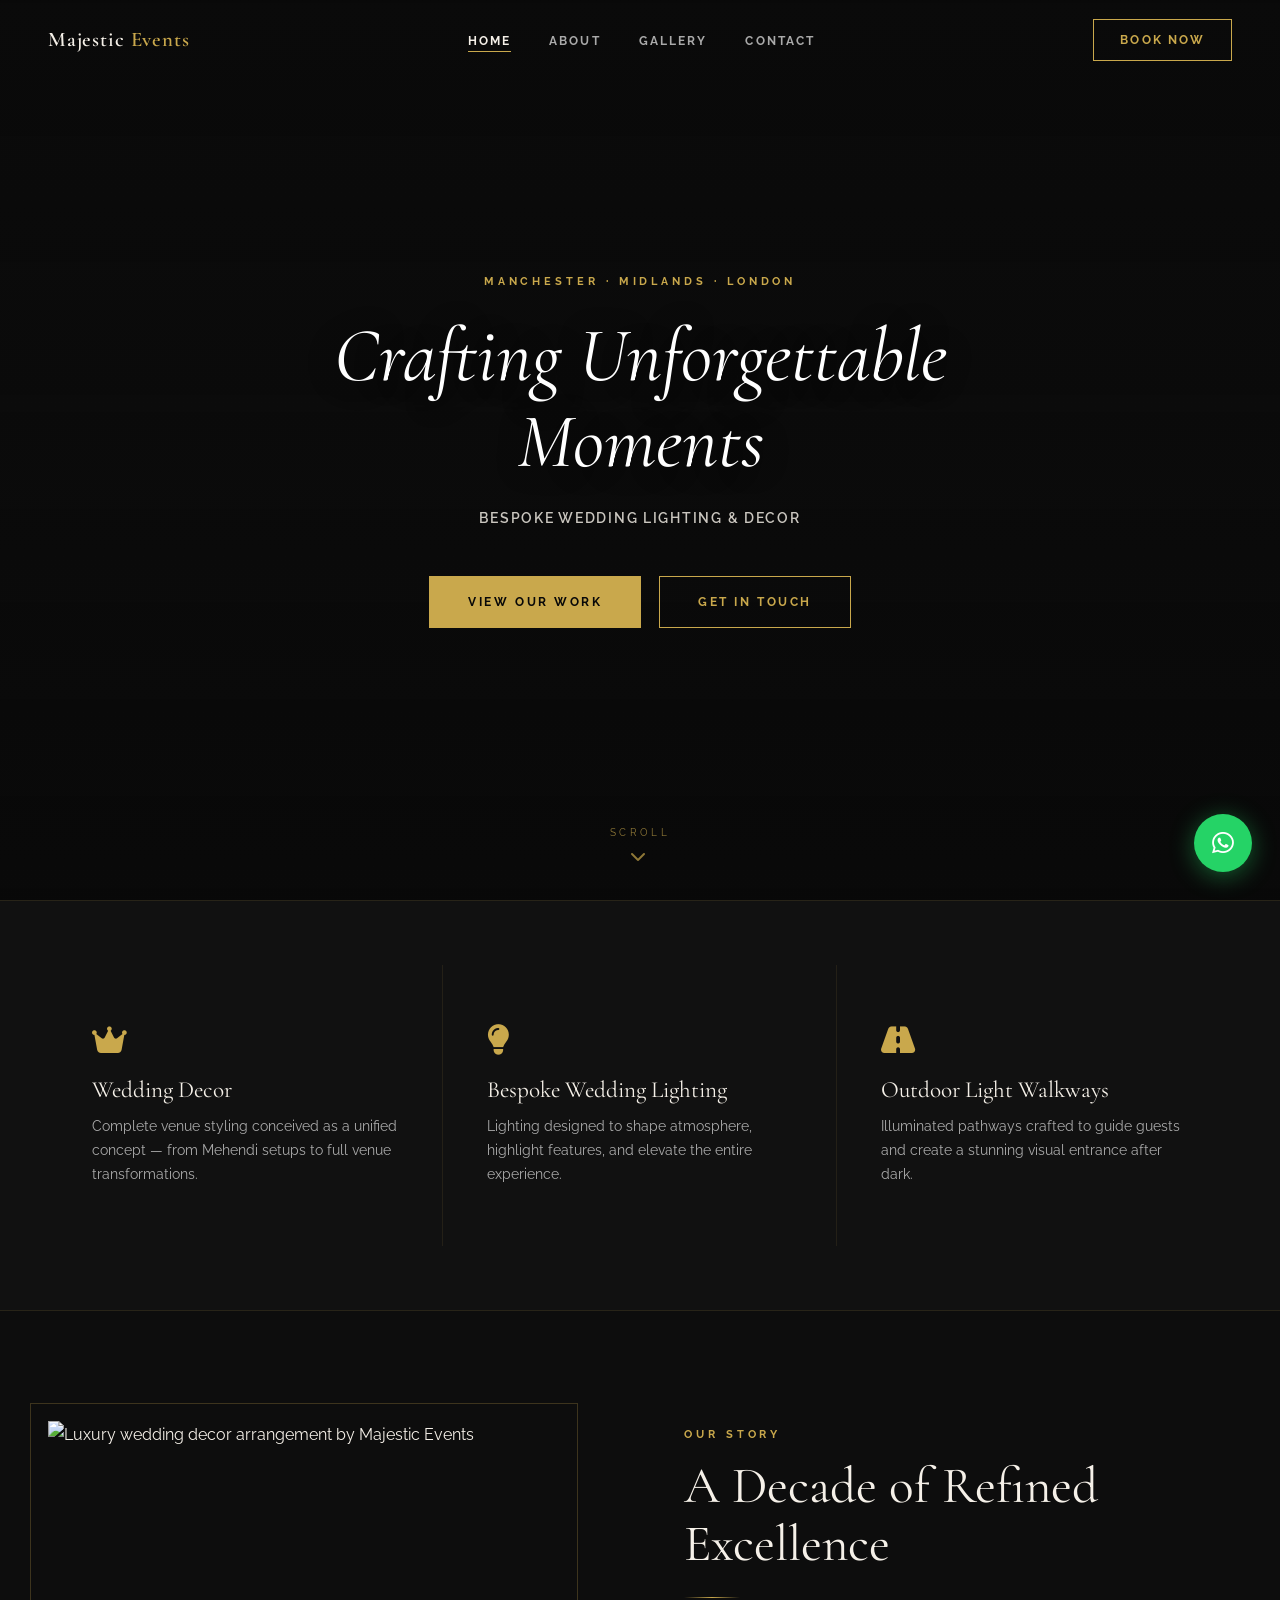
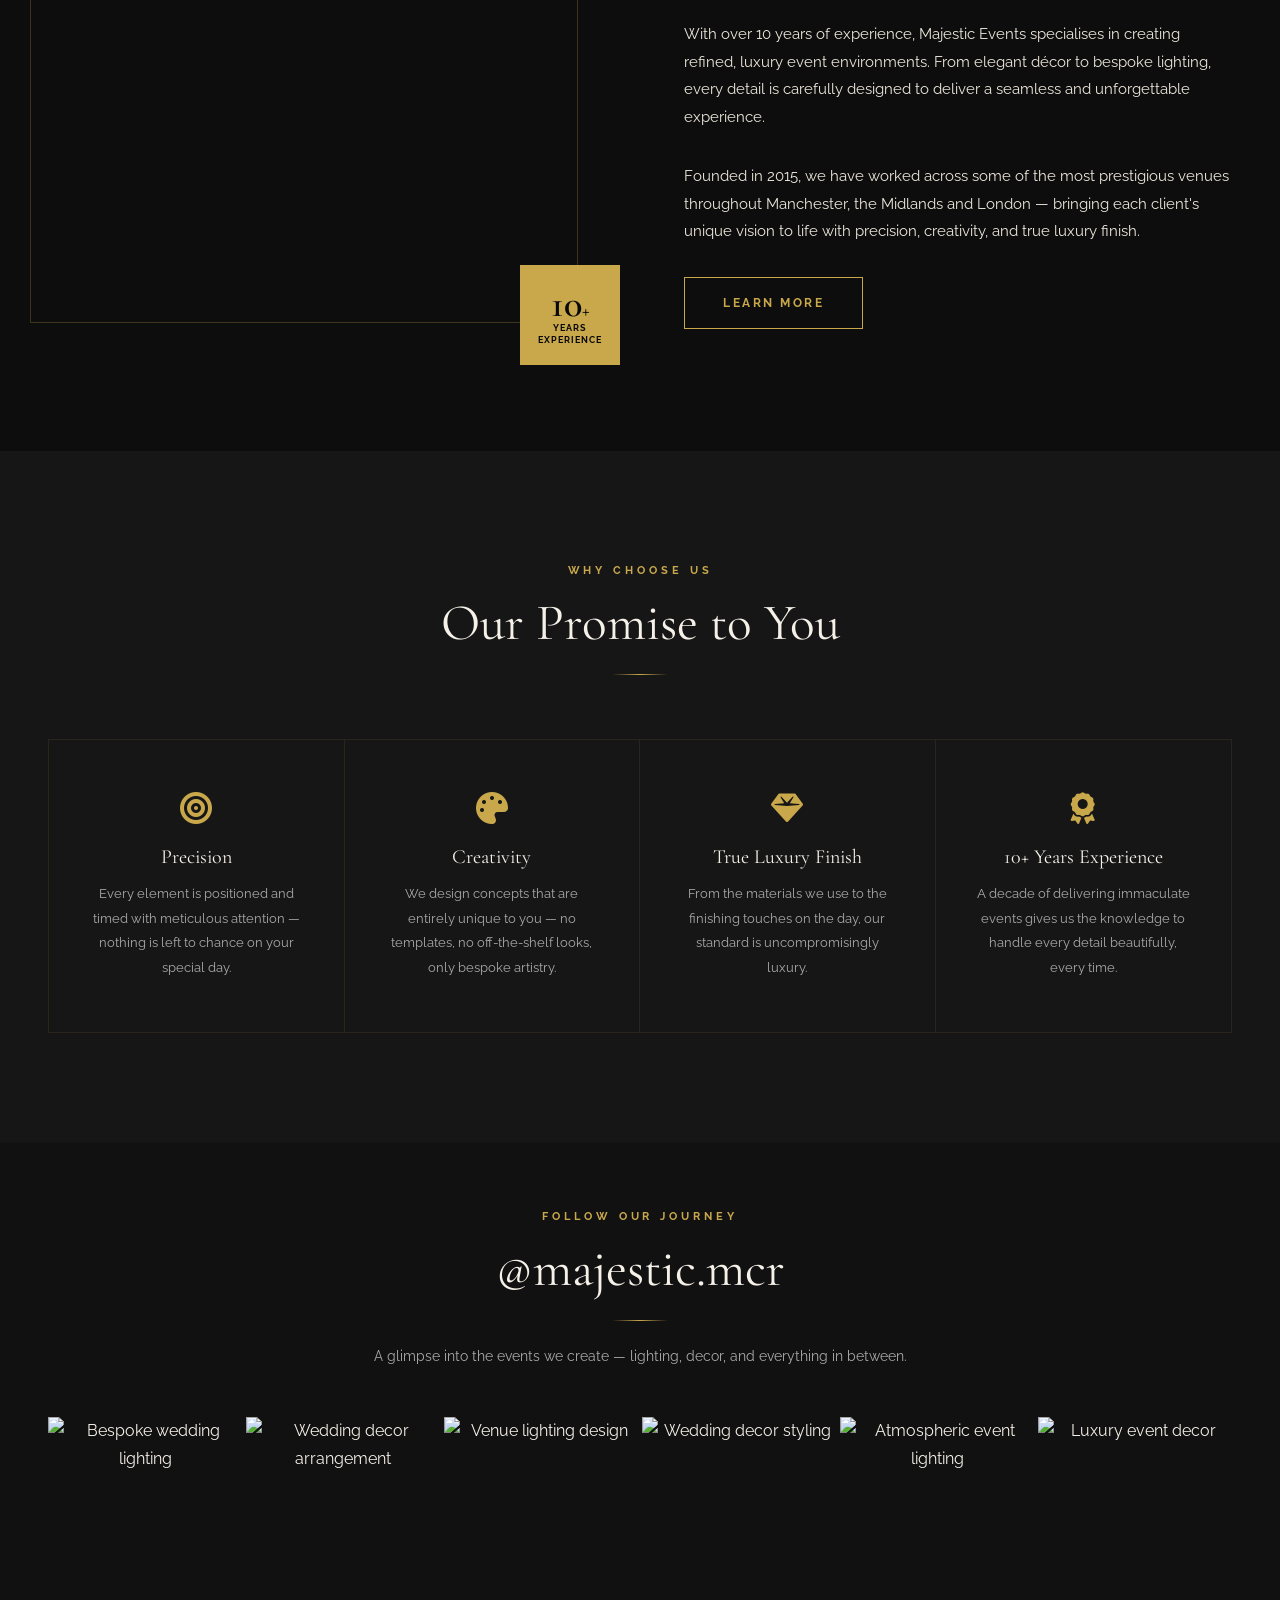
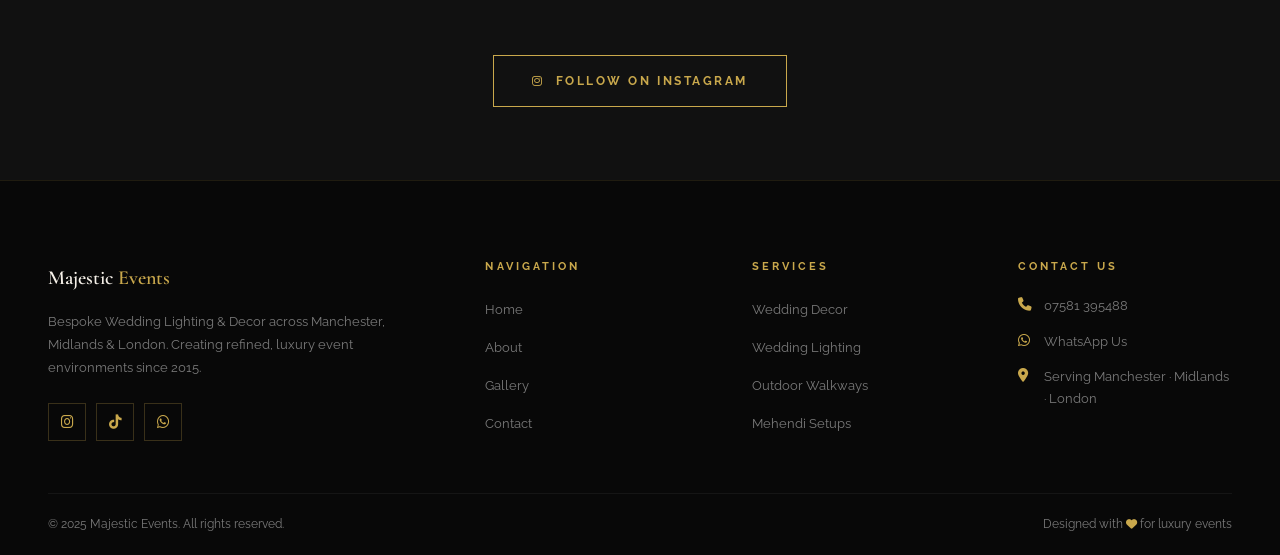
==== commit 5284f10d: "Rebrand to Majestic Events, unlink Instagram/TikTok, mock handle @majestic.mcr" ====
--- a/index.html
+++ b/index.html
@@ -3,8 +3,8 @@
 <head>
   <meta charset="UTF-8" />
   <meta name="viewport" content="width=device-width, initial-scale=1.0" />
-  <title>Elite Events Management — Bespoke Wedding Lighting &amp; Decor</title>
-  <meta name="description" content="Elite Events Management specialises in luxury wedding lighting and bespoke decor across Manchester, Midlands &amp; London. Over 10 years of creating unforgettable event environments." />
+  <title>Majestic Events — Bespoke Wedding Lighting &amp; Decor</title>
+  <meta name="description" content="Majestic Events specialises in luxury wedding lighting and bespoke decor across Manchester, Midlands &amp; London. Over 10 years of creating unforgettable event environments." />
 
   <!-- Google Fonts -->
   <link rel="preconnect" href="https://fonts.googleapis.com" />
@@ -25,7 +25,7 @@
   <nav class="navbar" aria-label="Main navigation">
     <div class="container">
       <a href="index.html" class="nav-logo">
-        Elite <span class="logo-accent">Events</span> Management
+        Majestic <span class="logo-accent">Events</span>
       </a>
 
       <ul class="nav-links" role="list">
@@ -120,7 +120,7 @@
         <div class="about-img-wrap fade-in-left">
           <img
             src="https://primary.jwwb.nl/public/n/e/q/temp-ffznxdnyvjvzcstqiwfw/img_4340-high.jpg"
-            alt="Luxury wedding decor arrangement by Elite Events Management"
+            alt="Luxury wedding decor arrangement by Majestic Events"
             loading="lazy"
           />
           <div class="about-img-badge" aria-label="10 plus years experience">
@@ -134,7 +134,7 @@
           <h2>A Decade of Refined Excellence</h2>
           <div class="gold-divider left"></div>
           <p>
-            With over 10 years of experience, Elite Events Management specialises in creating
+            With over 10 years of experience, Majestic Events specialises in creating
             refined, luxury event environments. From elegant décor to bespoke lighting, every
             detail is carefully designed to deliver a seamless and unforgettable experience.
           </p>
@@ -154,7 +154,7 @@
   <!-- =============================================
        WHY CHOOSE US
        ============================================= -->
-  <section class="why-us section" aria-label="Why choose Elite Events Management">
+  <section class="why-us section" aria-label="Why choose Majestic Events">
     <div class="container">
       <div class="why-header fade-in">
         <span class="section-label">Why Choose Us</span>
@@ -201,7 +201,7 @@
 
       <div class="insta-header fade-in">
         <span class="section-label">Follow Our Journey</span>
-        <h2>@eliteevents.management</h2>
+        <h2>@majestic.mcr</h2>
         <div class="gold-divider"></div>
         <p>A glimpse into the events we create — lighting, decor, and everything in between.</p>
       </div>
@@ -209,32 +209,32 @@
       <!-- 6-image Instagram-style grid — mix of lighting & decor -->
       <div class="insta-grid" role="list">
 
-        <a href="https://instagram.com/eliteevents.management" target="_blank" rel="noopener" class="insta-item fade-in delay-1" role="listitem" aria-label="View on Instagram">
+        <a href="#" target="_blank" rel="noopener" class="insta-item fade-in delay-1" role="listitem" aria-label="View on Instagram">
           <img src="https://primary.jwwb.nl/public/n/e/q/temp-ffznxdnyvjvzcstqiwfw/img_4349-high.jpg" alt="Bespoke wedding lighting" loading="lazy" />
           <div class="insta-item-overlay"><i class="fa-brands fa-instagram" aria-hidden="true"></i></div>
         </a>
 
-        <a href="https://instagram.com/eliteevents.management" target="_blank" rel="noopener" class="insta-item fade-in delay-2" role="listitem" aria-label="View on Instagram">
+        <a href="#" target="_blank" rel="noopener" class="insta-item fade-in delay-2" role="listitem" aria-label="View on Instagram">
           <img src="https://primary.jwwb.nl/public/n/e/q/temp-ffznxdnyvjvzcstqiwfw/img_4340-high.jpg" alt="Wedding decor arrangement" loading="lazy" />
           <div class="insta-item-overlay"><i class="fa-brands fa-instagram" aria-hidden="true"></i></div>
         </a>
 
-        <a href="https://instagram.com/eliteevents.management" target="_blank" rel="noopener" class="insta-item fade-in delay-3" role="listitem" aria-label="View on Instagram">
+        <a href="#" target="_blank" rel="noopener" class="insta-item fade-in delay-3" role="listitem" aria-label="View on Instagram">
           <img src="https://primary.jwwb.nl/public/n/e/q/temp-ffznxdnyvjvzcstqiwfw/img_4346-high.jpg" alt="Venue lighting design" loading="lazy" />
           <div class="insta-item-overlay"><i class="fa-brands fa-instagram" aria-hidden="true"></i></div>
         </a>
 
-        <a href="https://instagram.com/eliteevents.management" target="_blank" rel="noopener" class="insta-item fade-in delay-2" role="listitem" aria-label="View on Instagram">
+        <a href="#" target="_blank" rel="noopener" class="insta-item fade-in delay-2" role="listitem" aria-label="View on Instagram">
           <img src="https://primary.jwwb.nl/public/n/e/q/temp-ffznxdnyvjvzcstqiwfw/img_4334-high.jpg" alt="Wedding decor styling" loading="lazy" />
           <div class="insta-item-overlay"><i class="fa-brands fa-instagram" aria-hidden="true"></i></div>
         </a>
 
-        <a href="https://instagram.com/eliteevents.management" target="_blank" rel="noopener" class="insta-item fade-in delay-3" role="listitem" aria-label="View on Instagram">
+        <a href="#" target="_blank" rel="noopener" class="insta-item fade-in delay-3" role="listitem" aria-label="View on Instagram">
           <img src="https://primary.jwwb.nl/public/n/e/q/temp-ffznxdnyvjvzcstqiwfw/img_4342-high.jpg" alt="Atmospheric event lighting" loading="lazy" />
           <div class="insta-item-overlay"><i class="fa-brands fa-instagram" aria-hidden="true"></i></div>
         </a>
 
-        <a href="https://instagram.com/eliteevents.management" target="_blank" rel="noopener" class="insta-item fade-in delay-4" role="listitem" aria-label="View on Instagram">
+        <a href="#" target="_blank" rel="noopener" class="insta-item fade-in delay-4" role="listitem" aria-label="View on Instagram">
           <img src="https://primary.jwwb.nl/public/n/e/q/temp-ffznxdnyvjvzcstqiwfw/img_4332-high.jpg" alt="Luxury event decor" loading="lazy" />
           <div class="insta-item-overlay"><i class="fa-brands fa-instagram" aria-hidden="true"></i></div>
         </a>
@@ -242,7 +242,7 @@
       </div>
 
       <div class="text-center">
-        <a href="https://instagram.com/eliteevents.management" target="_blank" rel="noopener" class="btn">
+        <a href="#" target="_blank" rel="noopener" class="btn">
           <i class="fa-brands fa-instagram" aria-hidden="true"></i>&nbsp; Follow on Instagram
         </a>
       </div>
@@ -261,14 +261,14 @@
         <!-- Brand column -->
         <div class="footer-brand">
           <a href="index.html" class="footer-logo">
-            Elite <span class="logo-accent">Events</span> Management
+            Majestic <span class="logo-accent">Events</span>
           </a>
           <p>Bespoke Wedding Lighting &amp; Decor across Manchester, Midlands &amp; London. Creating refined, luxury event environments since 2015.</p>
           <div class="footer-socials">
-            <a href="https://instagram.com/eliteevents.management" target="_blank" rel="noopener" aria-label="Instagram">
+            <a href="#" target="_blank" rel="noopener" aria-label="Instagram">
               <i class="fa-brands fa-instagram" aria-hidden="true"></i>
             </a>
-            <a href="https://tiktok.com/@eliteevents.management" target="_blank" rel="noopener" aria-label="TikTok">
+            <a href="#" target="_blank" rel="noopener" aria-label="TikTok">
               <i class="fa-brands fa-tiktok" aria-hidden="true"></i>
             </a>
             <a href="https://wa.me/447581395488" target="_blank" rel="noopener" aria-label="WhatsApp">
@@ -319,7 +319,7 @@
       </div>
 
       <div class="footer-bottom">
-        <span>&copy; 2015 Elite Events Management. All rights reserved.</span>
+        <span>&copy; 2025 Majestic Events. All rights reserved.</span>
         <span>
           Designed with <i class="fa-solid fa-heart" style="color:var(--gold);font-size:0.7rem;" aria-hidden="true"></i> for luxury events
         </span>
